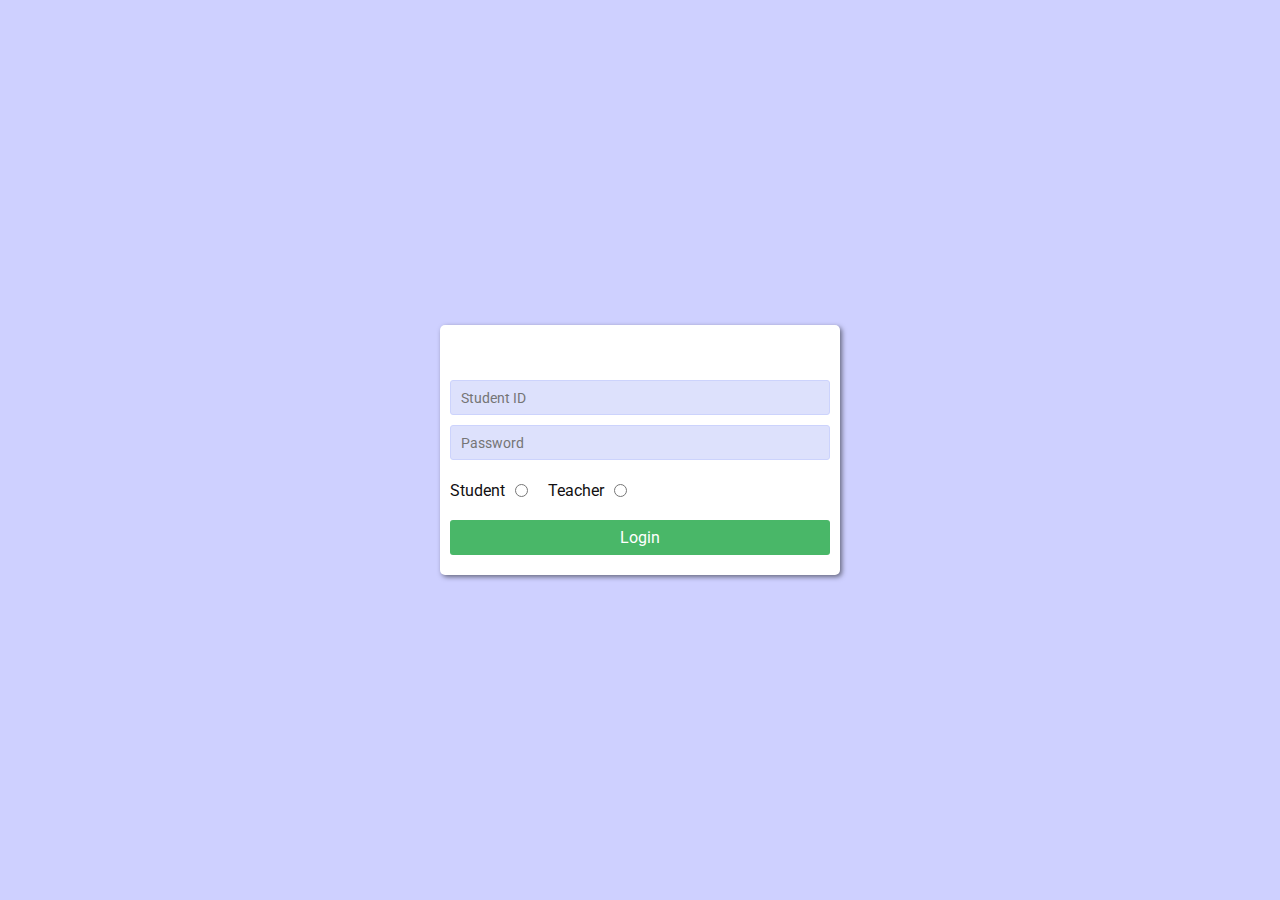
==== auth/index.html @ 5f4aaa01 "Login page added" ====
<!DOCTYPE html>
<html lang="en">

<head>
  <meta charset="UTF-8" />
  <meta http-equiv="X-UA-Compatible" content="IE=edge" />
  <meta name="viewport" content="width=device-width, initial-scale=1.0" />
  <link rel="stylesheet" href="style.css" />
  <!-- Box Icon -->
  <link rel="stylesheet" href="./style/boxicons-2.1.2/css/boxicons.min.css" />
  <title>cpi - Login</title>
</head>

<body>
  <div class="main_container">
    <form method="post" action="" class="form_body">
      <div class="form_title">
        <!-- <p id="form_title">We very are glad that you're here</p> -->
        <img src="../images/nav_logo_png.png" alt="">
      </div>
      <div class="input_fld">
        <input type="text" name="student_id" id="student_id" placeholder="Student ID" />
        <input type="password" name="password" id="" placeholder="Password" />
      </div>
      <div class="pair">
        <div class="input_radio">
          <p class="radio_text">Student</p>
          <input type="radio" name="user_type" id="user_type" value="student" />
        </div>
        <div class="input_radio">
          <p class="radio_text">Teacher</p>
          <input type="radio" name="user_type" id="user_type" value="teacher" />
        </div>
      </div>
      <div class="input_fld">
        <button class="form_btn" id="login">Login</button>
      </div>
    </form>
  </div>
</body>

</html>
---- auth/style.css ----
@import url('https://fonts.googleapis.com/css2?family=Roboto:ital,wght@0,100;0,300;0,400;0,500;0,700;0,900;1,100;1,300;1,400;1,500;1,700;1,900&display=swap');
:root {
    --red: #da0000;
    --blue: #0815ff;
    --white: #eeeff9;
    --black: #121012;
    --gray: #aaabbd;
    --purple: #4a58aa;
    --yellow: #ffb703;
    --orange: #ff8521;
    --green: #49b768;
    --off_brown: #52484d;
    --off_golden: #929182;
    --off_orange: #ab5d2e;
    --redish: #fb745d;
    --light_purple: #b081ff;
}

* {
    margin: 0;
    padding: 0;
    box-sizing: border-box;
    /* font-family: "roboto normal", "Roboto"; */
    font-family: 'Roboto', sans-serif;
}

html,
body {
    width: 100%;
    height: 100%;
}

.main_container
{
    padding: 15px;
    width: 100%;
    height: 100%;
    display: flex;
    justify-content: center;
    align-items: center;
    background-color: rgba(8, 20, 255, 0.2);
}
.form_body
{
    width: 400px;
    height: 250px;
    padding: 10px;
    border-radius: 5px;
    display: flex;
    flex-direction: column;
    justify-content: space-around;
    align-items: center;
    background-color: rgba(255, 255, 255, 1);
    box-shadow: 2px 2px 5px rgba(0, 0, 0, 0.5);
}
.form_title
{
    width: 100%;
    height: auto;
    display: flex;
    justify-content: center;
    font-size: 1.5em;
    font-weight: 700;
    padding: 10px;
    /* border-bottom: 1px solid var(--gray); */
}
.form_title img
{
    width: 200px;
}
.input_fld
{
    width: 100%;
    height: auto;
    margin-top: 10px;
    display: flex;
    flex-direction: column;
    align-items: center;
}
.input_fld input
{
    margin-bottom: 10px;
    width: 100%;
    height: 35px;
    border: 1px solid rgb(204, 211, 252);
    /* border: none; */
    border-radius: 3px;
    outline: none;
    padding: 0 10px;
    color: var(--black);
    font-size: 14px;
    font-weight: 400;
    background: rgb(221, 225, 252);
}
.input_fld button
{
    margin-bottom: 5px;
    width: 100%;
    height: 35px;
    /* border: 1px solid rgb(204, 211, 252); */
    border: none;
    border-radius: 3px;
    outline: none;
    padding: 0 10px;
    color: #fff;
    font-size: 16px;
    font-weight: 400;
    background: var(--green);
}
.pair
{
    width: 100%;
    display: flex;
    /* border: 1px solid red; */
}
.input_radio 
{
    display: flex;
    margin-right: 20px;
}
.input_radio p
{
    margin-right: 10px;
    font-size: 16px;
    color: var(--black);
}
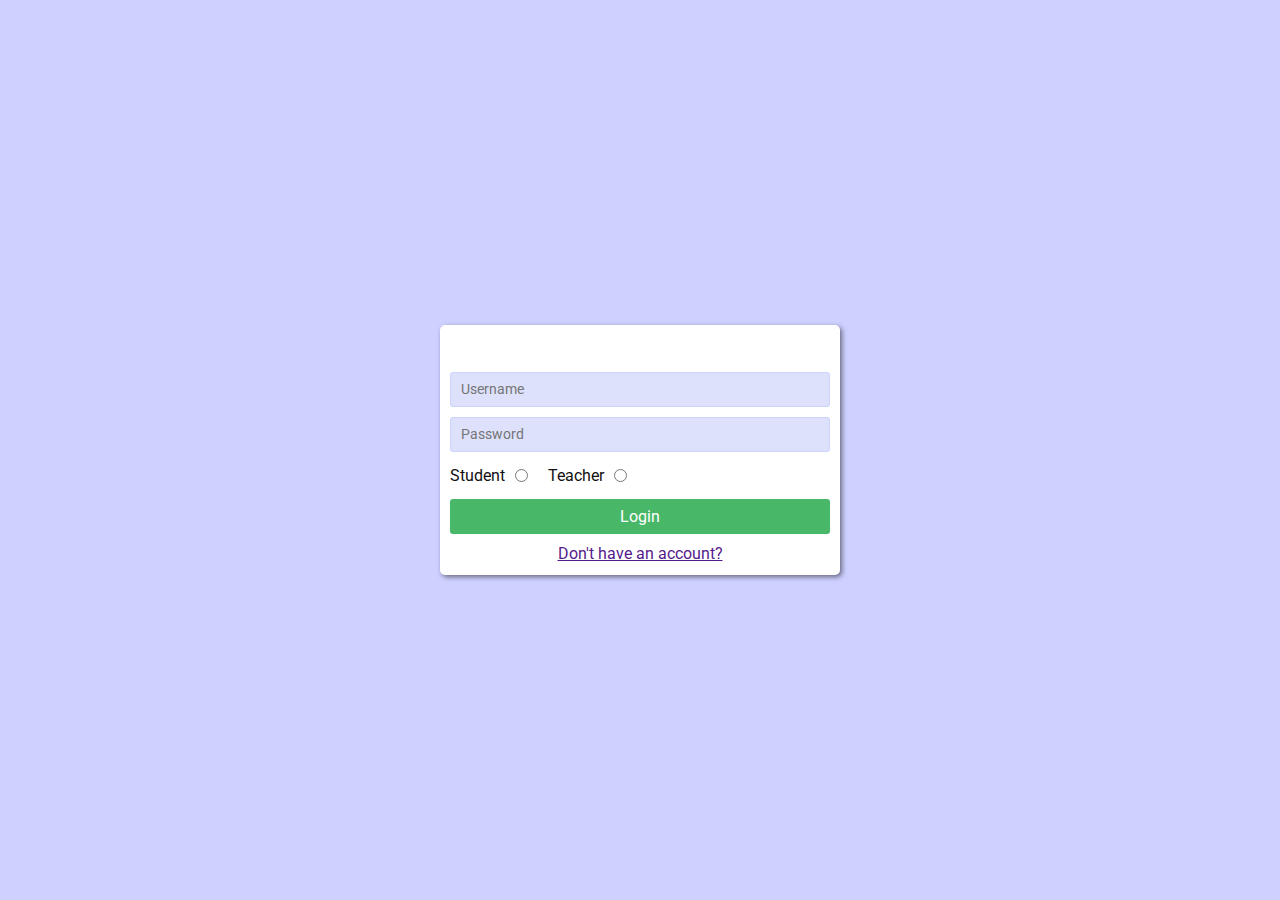
==== commit 75378708: "login developing" ====
--- a/auth/index.html
+++ b/auth/index.html
@@ -7,7 +7,7 @@
   <meta name="viewport" content="width=device-width, initial-scale=1.0" />
   <link rel="stylesheet" href="style.css" />
   <!-- Box Icon -->
-  <link rel="stylesheet" href="./style/boxicons-2.1.2/css/boxicons.min.css" />
+  <link rel="stylesheet" href="../style/boxicons-2.1.2/css/boxicons.min.css" />
   <title>cpi - Login</title>
 </head>
 
@@ -19,24 +19,66 @@
         <img src="../images/nav_logo_png.png" alt="">
       </div>
       <div class="input_fld">
-        <input type="text" name="student_id" id="student_id" placeholder="Student ID" />
-        <input type="password" name="password" id="" placeholder="Password" />
+        <input type="text" name="username" id="username" placeholder="Username" autocomplete="username" />
+
+        <input type="password" name="password" id="password" placeholder="Password" autocomplete="current-password" />
       </div>
       <div class="pair">
         <div class="input_radio">
           <p class="radio_text">Student</p>
-          <input type="radio" name="user_type" id="user_type" value="student" />
+          <input type="radio" name="user_type" value="student" />
         </div>
         <div class="input_radio">
           <p class="radio_text">Teacher</p>
-          <input type="radio" name="user_type" id="user_type" value="teacher" />
+          <input type="radio" name="user_type" value="teacher" />
         </div>
       </div>
       <div class="input_fld">
         <button class="form_btn" id="login">Login</button>
       </div>
+      <a href="" id="reg_from_open" class="form_link">Don't have an account?</a>
     </form>
   </div>
+  <script>
+    const login_btn = document.getElementById("login");
+    const username = document.getElementById("username");
+    const password = document.getElementById("password");
+    const user_type = document.getElementsByName("user_type");
+    // console.log(user_type);
+
+    login_btn.addEventListener("click", (e) => {
+      e.preventDefault();
+      let getUserType = () => {
+        for (let i = 0; i < user_type.length; i++) {
+          if (user_type[i].checked) {
+            return user_type[i].value;
+          }
+
+        }
+      }
+      // getUserType();
+      //define jsonstring using form data
+      let formData = { username: username.value, password: password.value, user_type: getUserType() }
+      let jsonFormData = JSON.stringify(formData);
+      // console.log(jsonFormData);
+
+      // Ajax request
+      let xhr = new XMLHttpRequest();
+      // ajax readystate handle
+      xhr.onreadystatechange = () => {
+        if (this.readyState == 4 && this.status == 200) {
+          let response = this.responeText;
+          console.log(response);
+        }
+      }
+      //open request url
+      xhr.open("POST", "auth_handler.php");
+      //after open set request header
+      xhr.setRequestHeader("Content-Type", "application/json");
+      //send request with data
+      xhr.send(jsonFormData);
+    })
+  </script>
 </body>
 
 </html>